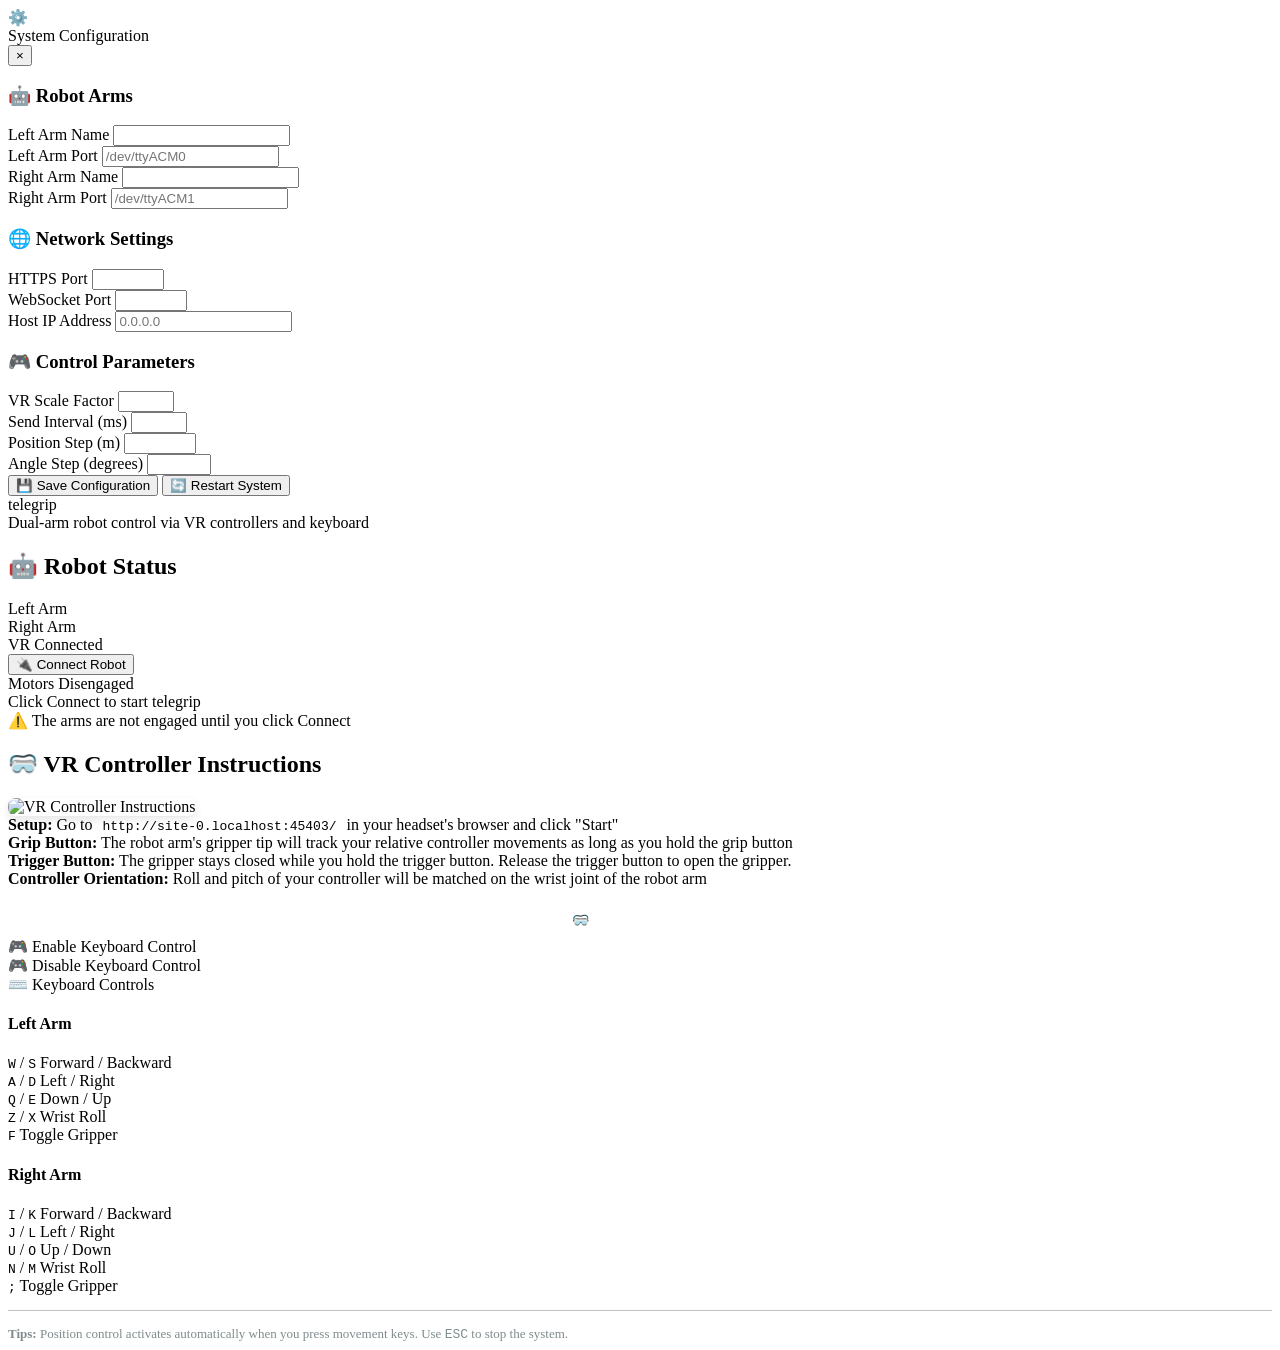
==== web-ui/index.html @ d96db005 "注释" ====
<!DOCTYPE html>
<html>
  <head>
    <meta charset="utf-8">
    <title>telegrip - Robot Arm Teleoperation</title>
    <meta name="description" content="telegrip - Robot Arm Teleoperation">
    <meta name="viewport" content="width=device-width, initial-scale=1.0">
    <script src="https://aframe.io/releases/1.7.1/aframe.min.js"></script>
    <script src="vr_app.js" defer></script>
    <script src="interface.js" defer></script>
    <link rel="stylesheet" href="styles.css">
  </head>
  <body>
    <!-- Settings Button -->
    <!-- 设置按钮 -->
    <div class="settings-button" onclick="openSettings()">
      ⚙️
    </div>

    <!-- Settings Modal -->
    <!-- 设置弹窗 -->
    <div class="settings-modal" id="settingsModal">
      <div class="settings-content">
        <div class="settings-header">
          <div class="settings-title">System Configuration</div>
          <button class="close-button" onclick="closeSettings()">×</button>
        </div>
        
        <form id="settingsForm">
          <div class="settings-section">
            <h3>🤖 Robot Arms</h3>
            <div class="form-row">
              <div class="form-group">
                <label for="leftArmName">Left Arm Name</label>
                <input type="text" id="leftArmName" name="leftArmName">
              </div>
              <div class="form-group">
                <label for="leftArmPort">Left Arm Port</label>
                <input type="text" id="leftArmPort" name="leftArmPort" placeholder="/dev/ttyACM0">
              </div>
            </div>
            <div class="form-row">
              <div class="form-group">
                <label for="rightArmName">Right Arm Name</label>
                <input type="text" id="rightArmName" name="rightArmName">
              </div>
              <div class="form-group">
                <label for="rightArmPort">Right Arm Port</label>
                <input type="text" id="rightArmPort" name="rightArmPort" placeholder="/dev/ttyACM1">
              </div>
            </div>
          </div>

          <div class="settings-section">
            <h3>🌐 Network Settings</h3>
            <div class="form-row">
              <div class="form-group">
                <label for="httpsPort">HTTPS Port</label>
                <input type="number" id="httpsPort" name="httpsPort" min="1024" max="65535">
              </div>
              <div class="form-group">
                <label for="websocketPort">WebSocket Port</label>
                <input type="number" id="websocketPort" name="websocketPort" min="1024" max="65535">
              </div>
            </div>
            <div class="form-group">
              <label for="hostIp">Host IP Address</label>
              <input type="text" id="hostIp" name="hostIp" placeholder="0.0.0.0">
            </div>
          </div>

          <div class="settings-section">
            <h3>🎮 Control Parameters</h3>
            <div class="form-row">
              <div class="form-group">
                <label for="vrScale">VR Scale Factor</label>
                <input type="number" id="vrScale" name="vrScale" step="0.1" min="0.1" max="5.0">
              </div>
              <div class="form-group">
                <label for="sendInterval">Send Interval (ms)</label>
                <input type="number" id="sendInterval" name="sendInterval" step="1" min="10" max="200">
              </div>
            </div>
            <div class="form-row">
              <div class="form-group">
                <label for="posStep">Position Step (m)</label>
                <input type="number" id="posStep" name="posStep" step="0.001" min="0.001" max="0.1">
              </div>
              <div class="form-group">
                <label for="angleStep">Angle Step (degrees)</label>
                <input type="number" id="angleStep" name="angleStep" step="0.5" min="0.5" max="45">
              </div>
            </div>
          </div>

          <div class="button-row">
            <button type="submit" class="save-button" id="saveButton">
              💾 Save Configuration
            </button>
            <button type="button" class="restart-button" id="restartButton" onclick="restartSystem()">
              🔄 Restart System
            </button>
          </div>
        </form>
      </div>
    </div>

    <!-- Desktop Interface -->
    <!-- 桌面端界面 -->
    <div class="desktop-interface" id="desktopInterface">
      <div class="desktop-header">
        <div class="desktop-title">telegrip</div>
        <div class="desktop-subtitle">Dual-arm robot control via VR controllers and keyboard</div>
        
        <div class="status-section">
          <h2>🤖 Robot Status</h2>
          <div class="status-grid">
            <div class="status-item">
              <div class="status-indicator" id="leftArmStatus"></div>
              <span>Left Arm</span>
            </div>
            <div class="status-item">
              <div class="status-indicator" id="rightArmStatus"></div>
              <span>Right Arm</span>
            </div>
            <div class="status-item">
              <div class="status-indicator" id="vrStatus"></div>
              <span>VR Connected</span>
            </div>
          </div>
          
          <!-- Robot Engagement Controls -->
          <!-- 机器人使能/断开控制区 -->
          <div class="robot-controls">
            <button id="robotEngageBtn" class="engage-btn" onclick="toggleRobotEngagement()">
              <span id="engageBtnText">🔌 Connect Robot</span>
            </button>
            <div class="engagement-status">
              <span id="engagementStatusText">Motors Disengaged</span>
            </div>
            <div class="connection-hint" id="connectionHint">Click Connect to start telegrip</div>
            <div class="connection-warning" id="connectionWarning">
              ⚠️ The arms are not engaged until you click Connect
            </div>
          </div>
        </div>

        <!-- VR Instructions Section -->
        <!-- VR 操作说明区域 -->
        <div class="vr-instructions-section">
          <h2>🥽 VR Controller Instructions</h2>
          <div class="instructions-content">
            <div class="instructions-image">
              <img src="media/telegrip_instructions.jpg" alt="VR Controller Instructions" style="max-width: 100%; height: auto; border-radius: 8px; box-shadow: 0 4px 8px rgba(0,0,0,0.1);">
            </div>
            <div class="instructions-text">
              <div class="instruction-item">
                <strong>Setup:</strong> Go to <span id="vrServerUrl" style="font-family: monospace; background: rgba(255,255,255,0.2); padding: 2px 6px; border-radius: 4px;">https://loading...</span> in your headset's browser and click "Start"
              </div>
              <div class="instruction-item grip-button">
                <strong>Grip Button:</strong> The robot arm's gripper tip will track your relative controller movements as long as you hold the grip button
              </div>
              <div class="instruction-item trigger-button">
                <strong>Trigger Button:</strong> The gripper stays closed while you hold the trigger button. Release the trigger button to open the gripper.
              </div>
              <div class="instruction-item">
                <strong>Controller Orientation:</strong> Roll and pitch of your controller will be matched on the wrist joint of the robot arm
              </div>
            </div>
          </div>
          <div style="margin-top: 15px; text-align: center;">
            <button id="switchToVrView" onclick="switchToVrView()" style="background: rgba(255,255,255,0.2); border: 1px solid rgba(255,255,255,0.4); color: white; padding: 8px 16px; border-radius: 6px; cursor: pointer; font-size: 14px;">
              🥽 Switch to VR View
            </button>
          </div>
        </div>
      </div>

      <div class="keyboard-help">
        <!-- Collapsed state: just the enable button -->
        <!-- 折叠状态：仅显示启用按钮 -->
        <div class="keyboard-help-collapsed">
          <div class="control-toggle" id="keyboardToggle" onclick="toggleKeyboardControl()">
            <span>🎮</span>
            <span id="keyboardToggleText">Enable Keyboard Control</span>
          </div>
        </div>
        
        <!-- Expanded state: title, disable button, and content -->
        <!-- 展开状态：标题、禁用按钮与内容 -->
        <div class="keyboard-help-expanded">
          <div class="keyboard-help-header">
            <div class="control-toggle active" onclick="toggleKeyboardControl()">
              <span>🎮</span>
              <span>Disable Keyboard Control</span>
            </div>
            <div class="help-title">
              <span>⌨️</span>
              Keyboard Controls
            </div>
          </div>
          
          <div class="help-columns">
            <div class="help-column">
              <h4>Left Arm</h4>
              <div class="key-group">
                <div class="key-row">
                  <span><kbd class="key">W</kbd> / <kbd class="key">S</kbd></span>
                  <span class="key-desc">Forward / Backward</span>
                </div>
                <div class="key-row">
                  <span><kbd class="key">A</kbd> / <kbd class="key">D</kbd></span>
                  <span class="key-desc">Left / Right</span>
                </div>
                <div class="key-row">
                  <span><kbd class="key">Q</kbd> / <kbd class="key">E</kbd></span>
                  <span class="key-desc">Down / Up</span>
                </div>
                <div class="key-row">
                  <span><kbd class="key">Z</kbd> / <kbd class="key">X</kbd></span>
                  <span class="key-desc">Wrist Roll</span>
                </div>
                <div class="key-row">
                  <span><kbd class="key">F</kbd></span>
                  <span class="key-desc">Toggle Gripper</span>
                </div>
              </div>
            </div>
            
            <div class="help-column">
              <h4>Right Arm</h4>
              <div class="key-group">
                <div class="key-row">
                  <span><kbd class="key">I</kbd> / <kbd class="key">K</kbd></span>
                  <span class="key-desc">Forward / Backward</span>
                </div>
                <div class="key-row">
                  <span><kbd class="key">J</kbd> / <kbd class="key">L</kbd></span>
                  <span class="key-desc">Left / Right</span>
                </div>
                <div class="key-row">
                  <span><kbd class="key">U</kbd> / <kbd class="key">O</kbd></span>
                  <span class="key-desc">Up / Down</span>
                </div>
                <div class="key-row">
                  <span><kbd class="key">N</kbd> / <kbd class="key">M</kbd></span>
                  <span class="key-desc">Wrist Roll</span>
                </div>
                <div class="key-row">
                  <span><kbd class="key">;</kbd></span>
                  <span class="key-desc">Toggle Gripper</span>
                </div>
              </div>
            </div>
          </div>
          
          <div style="margin-top: 15px; padding-top: 15px; border-top: 1px solid #bdc3c7; color: #7f8c8d; font-size: 13px;">
            <strong>Tips:</strong> Position control activates automatically when you press movement keys. 
            Use <kbd class="key">ESC</kbd> to stop the system.
          </div>
        </div>
      </div>
    </div>

    <!-- VR-only content (hidden - using custom start button instead) -->
    <!-- 仅 VR 使用的内容（隐藏：改用自定义开始按钮） -->
    <div class="vr-content" id="vrContent" style="display: none;">
      <div class="vr-title">VR Teleoperation</div>
    </div>

    <!-- A-Frame VR Scene -->
    <!-- A-Frame VR 场景 -->
    <a-scene vr-mode-ui="enabled: false;">
      <!-- Passthrough setup -->
      <!-- 透视（Passthrough）设置 -->
      <a-entity webxr-passthrough="referenceSpaceType: local-floor"></a-entity>

      <!-- Controllers -->
      <!-- 控制器 -->
      <a-entity id="leftHand" oculus-touch-controls="hand: left">
        <a-text id="leftHandInfo" value="Pos: ...\nRot: ..." position="0 0.04 -0.05" rotation="0 0 0" scale="0.05 0.05 0.05" color="white" align="center"></a-text>
      </a-entity>
      <a-entity id="rightHand" oculus-touch-controls="hand: right">
        <a-text id="rightHandInfo" value="Pos: ...\nRot: ..." position="0 0.04 -0.05" rotation="0 0 0" scale="0.05 0.05 0.05" color="white" align="center"></a-text>
      </a-entity>
    </a-scene>

    <script>
      // Update VR server URL dynamically
      // 动态更新 VR 访问地址
      document.addEventListener('DOMContentLoaded', function() {
        const vrUrlElement = document.getElementById('vrServerUrl');
        if (vrUrlElement) {
          const currentUrl = window.location.origin;
          vrUrlElement.textContent = currentUrl + '/';
        }
      });
    </script>
  </body>
</html>
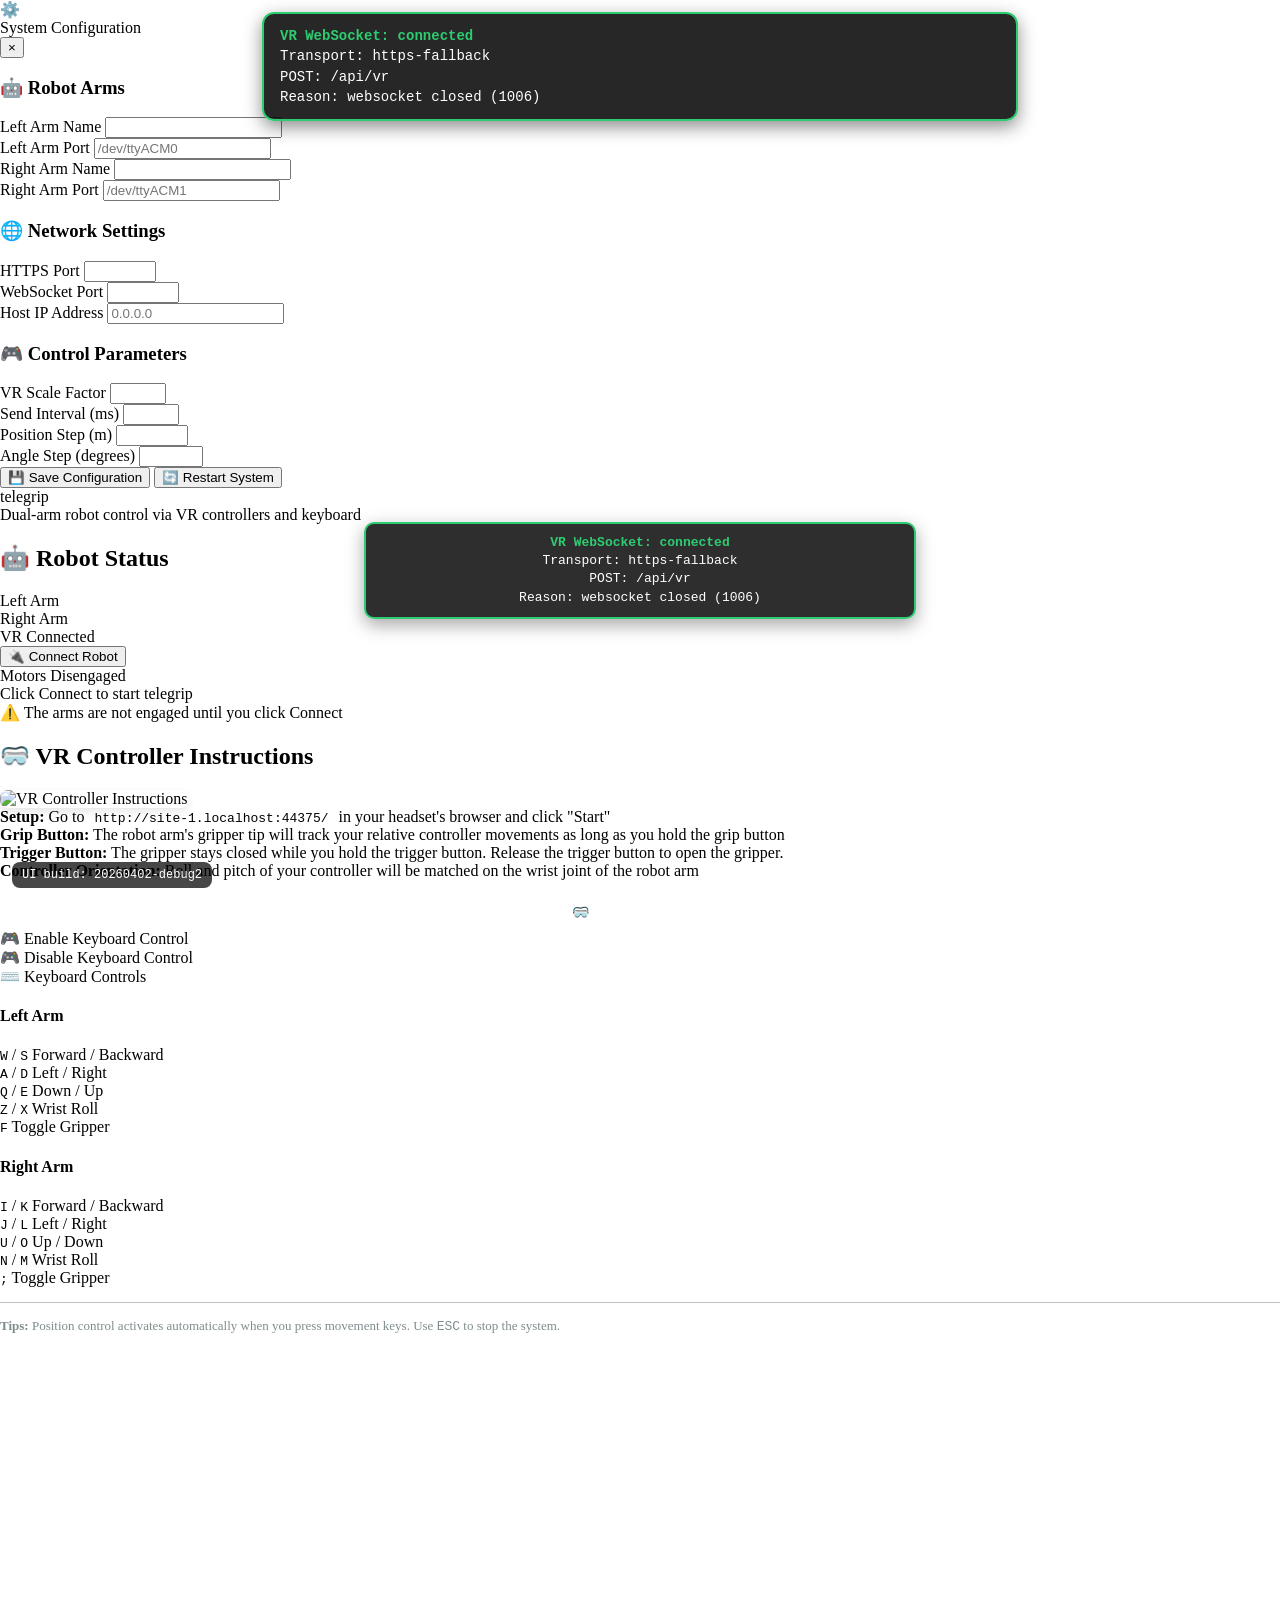
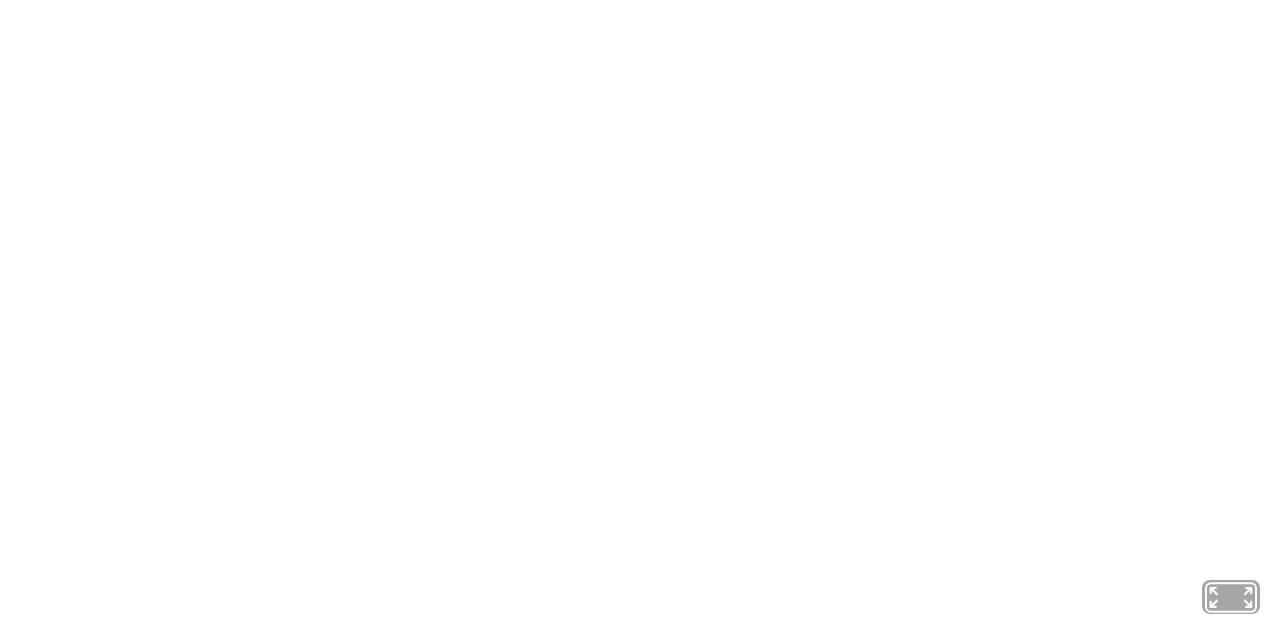
==== commit dd4c4d5c: "day1 demo运行仿真" ====
--- a/web-ui/index.html
+++ b/web-ui/index.html
@@ -5,12 +5,15 @@
     <title>telegrip - Robot Arm Teleoperation</title>
     <meta name="description" content="telegrip - Robot Arm Teleoperation">
     <meta name="viewport" content="width=device-width, initial-scale=1.0">
-    <script src="https://aframe.io/releases/1.7.1/aframe.min.js"></script>
-    <script src="vr_app.js" defer></script>
-    <script src="interface.js" defer></script>
-    <link rel="stylesheet" href="styles.css">
+    <script src="aframe.min.js?v=20260402-debug2"></script>
+    <script src="vr_app.js?v=20260402-debug2" defer></script>
+    <script src="interface.js?v=20260402-debug2" defer></script>
+    <link rel="stylesheet" href="styles.css?v=20260402-debug2">
   </head>
   <body>
+    <div style="position: fixed; left: 12px; bottom: 12px; z-index: 2147483647; background: rgba(0,0,0,0.72); color: white; padding: 6px 10px; border-radius: 8px; font: 12px monospace;">
+      UI build: 20260402-debug2
+    </div>
     <!-- Settings Button -->
     <!-- 设置按钮 -->
     <div class="settings-button" onclick="openSettings()">
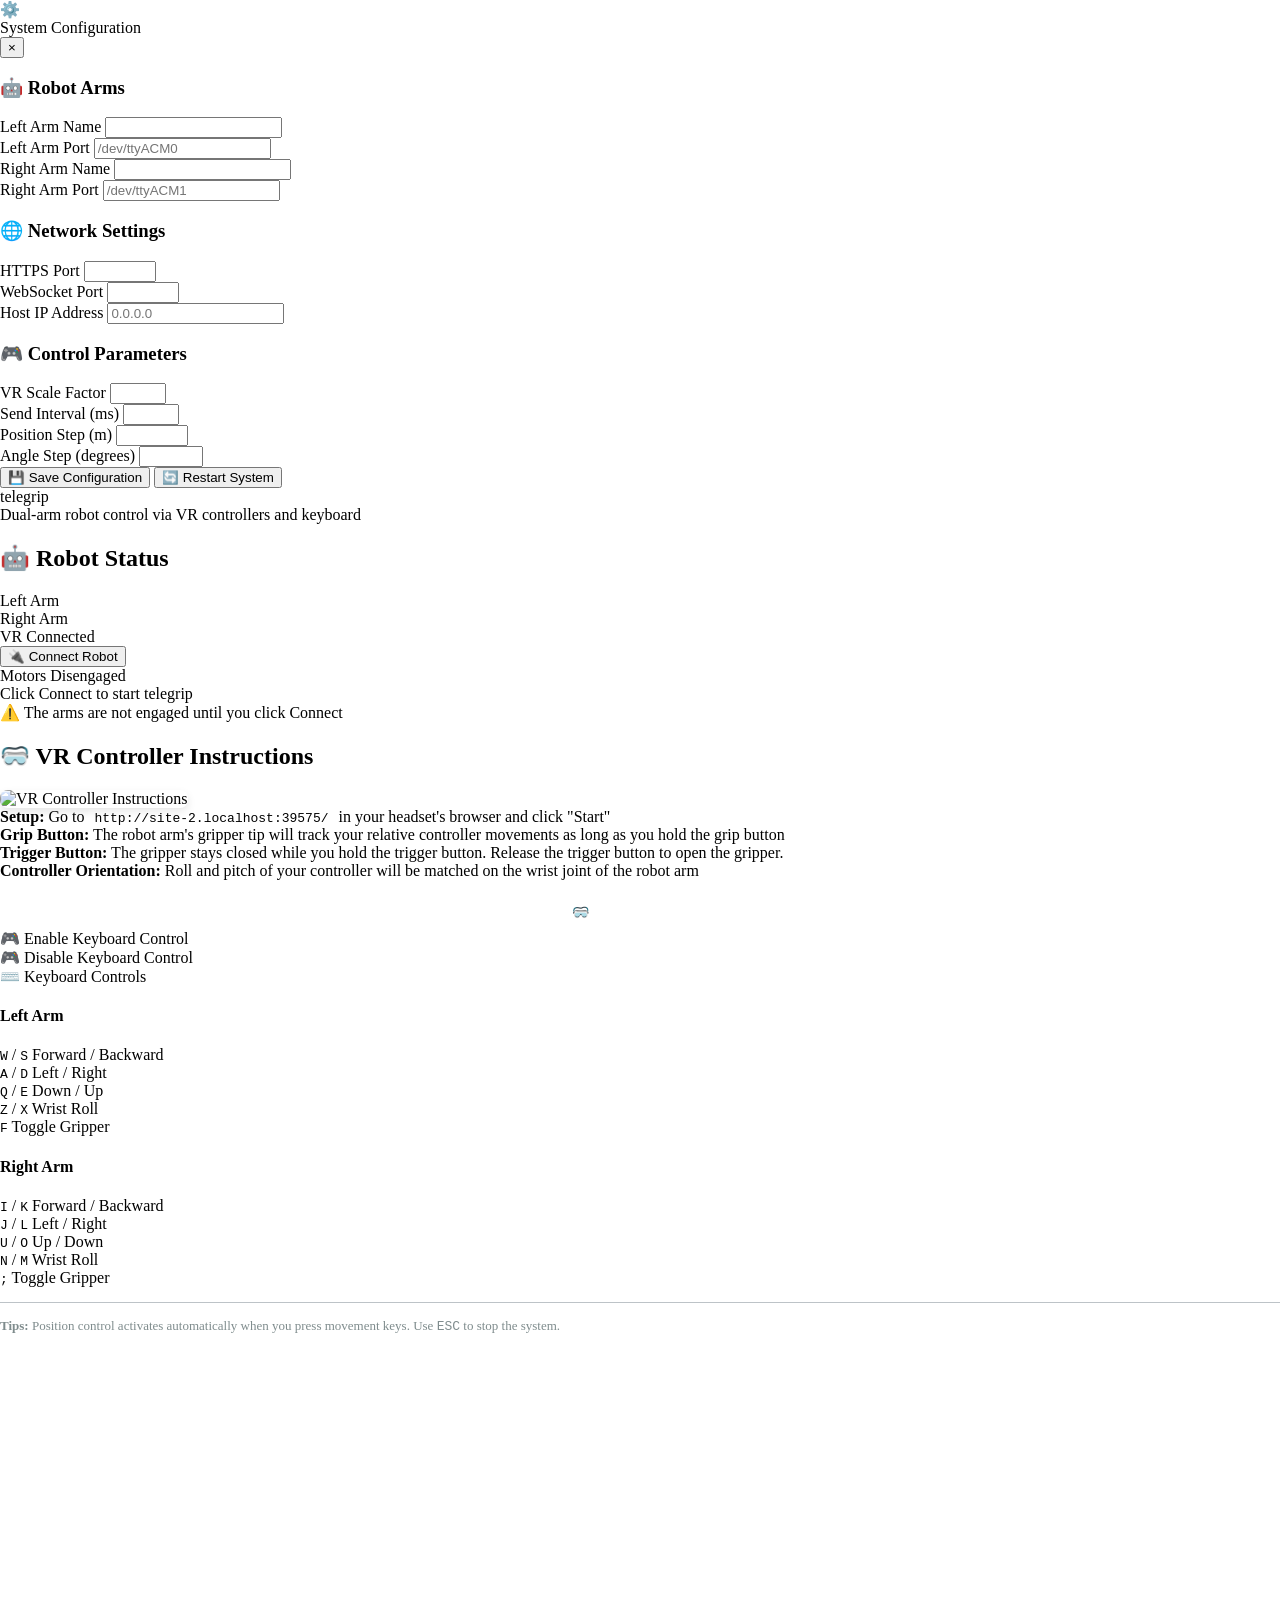
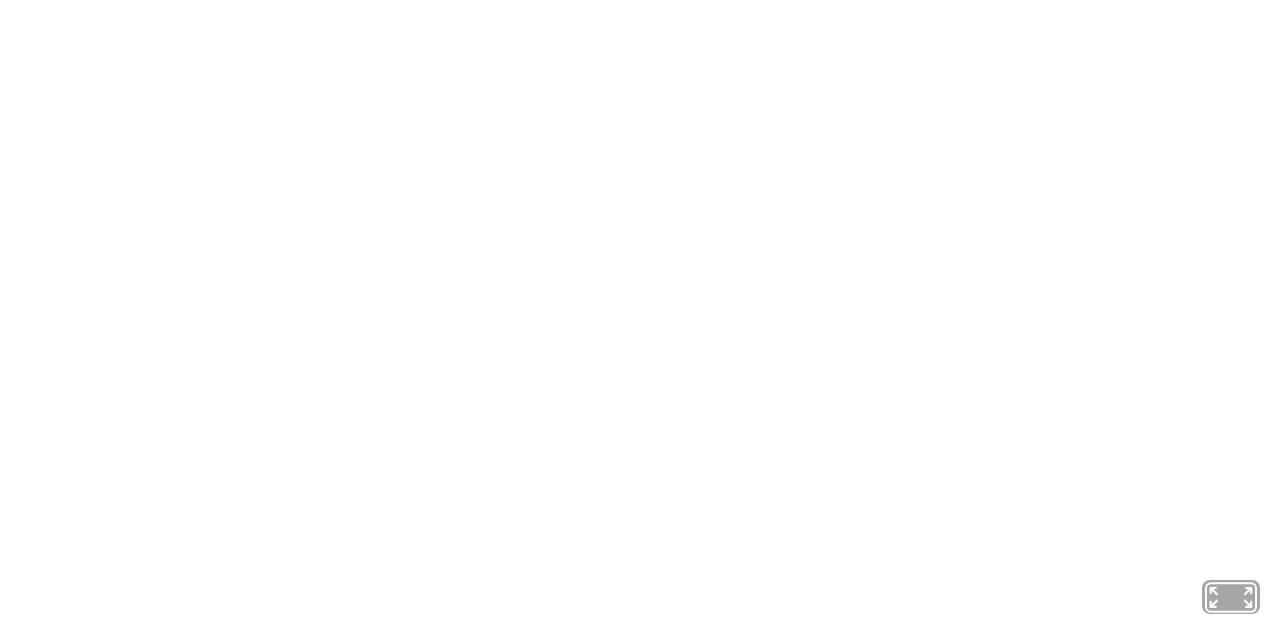
==== commit 7160fd6c: "ros rviz" ====
--- a/web-ui/index.html
+++ b/web-ui/index.html
@@ -5,15 +5,12 @@
     <title>telegrip - Robot Arm Teleoperation</title>
     <meta name="description" content="telegrip - Robot Arm Teleoperation">
     <meta name="viewport" content="width=device-width, initial-scale=1.0">
-    <script src="aframe.min.js?v=20260402-debug2"></script>
-    <script src="vr_app.js?v=20260402-debug2" defer></script>
-    <script src="interface.js?v=20260402-debug2" defer></script>
-    <link rel="stylesheet" href="styles.css?v=20260402-debug2">
+    <script src="aframe.min.js" defer></script>
+    <script src="vr_app.js" defer></script>
+    <script src="interface.js" defer></script>
+    <link rel="stylesheet" href="styles.css">
   </head>
   <body>
-    <div style="position: fixed; left: 12px; bottom: 12px; z-index: 2147483647; background: rgba(0,0,0,0.72); color: white; padding: 6px 10px; border-radius: 8px; font: 12px monospace;">
-      UI build: 20260402-debug2
-    </div>
     <!-- Settings Button -->
     <!-- 设置按钮 -->
     <div class="settings-button" onclick="openSettings()">
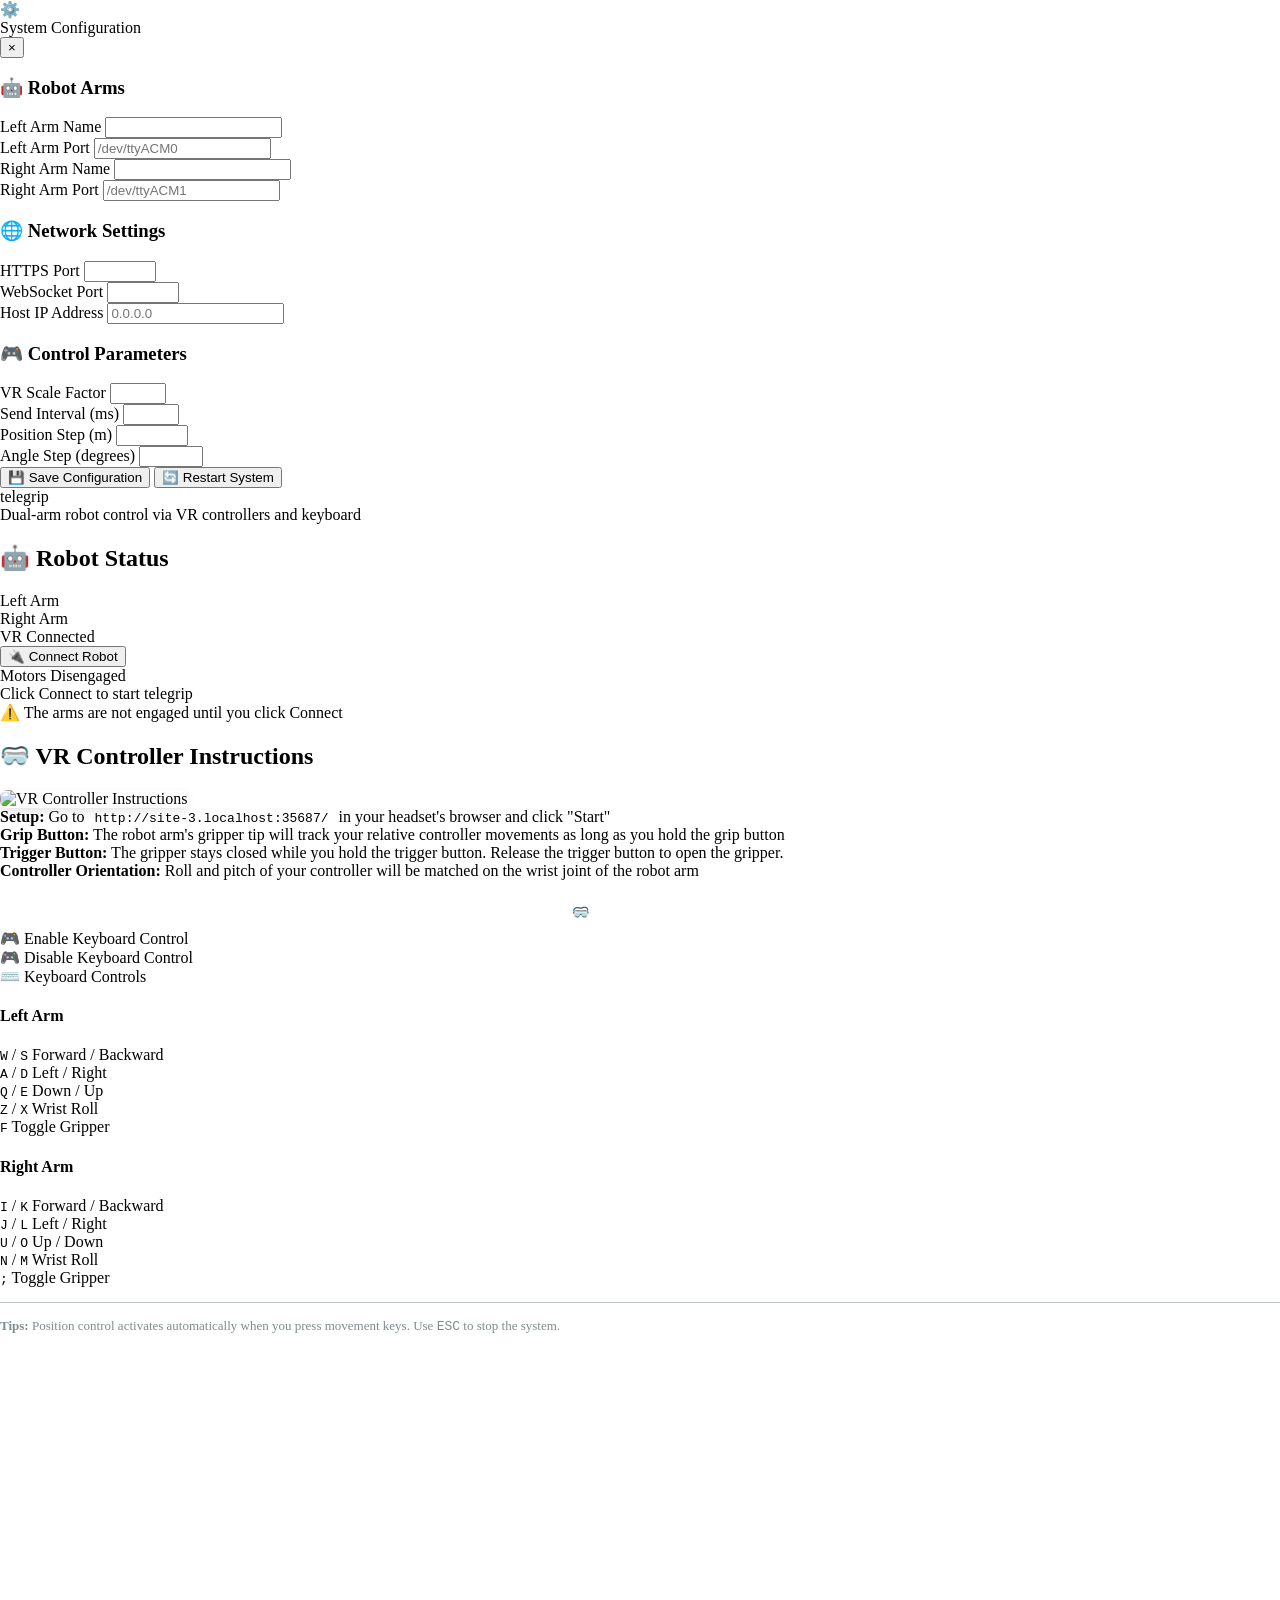
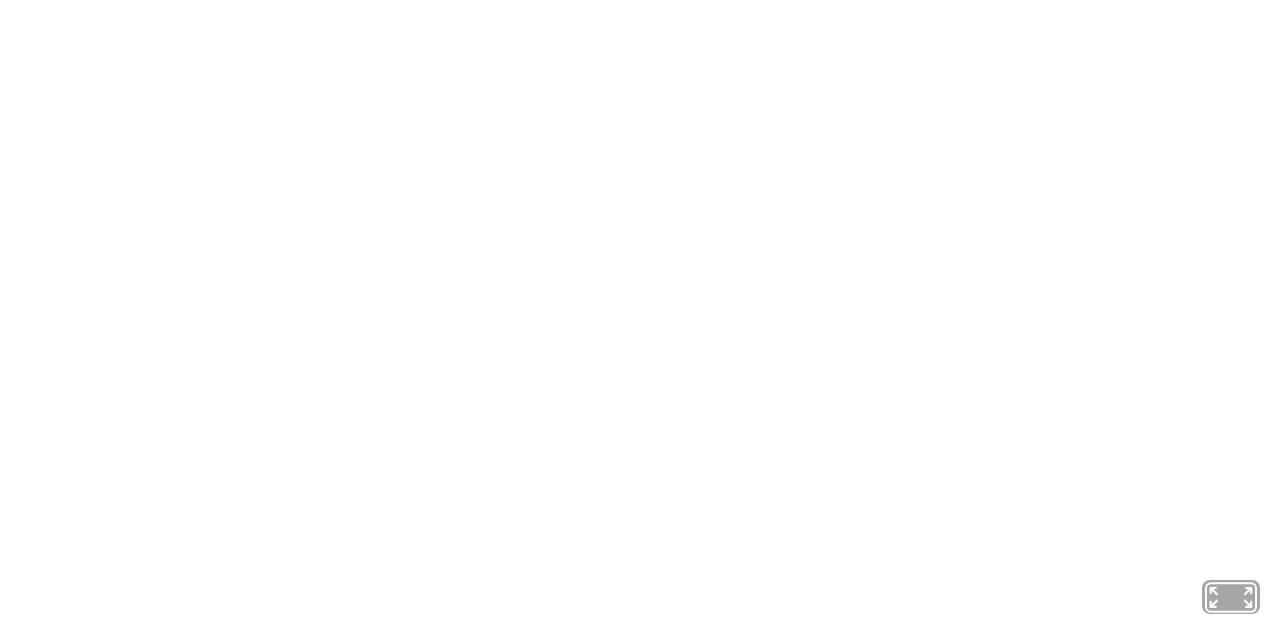
==== commit 9325906e: "VR头显方向标定" ====
--- a/web-ui/index.html
+++ b/web-ui/index.html
@@ -275,6 +275,10 @@
       <!-- 透视（Passthrough）设置 -->
       <a-entity webxr-passthrough="referenceSpaceType: local-floor"></a-entity>
 
+      <!-- Headset camera -->
+      <!-- 头显相机 -->
+      <a-entity id="headset" camera look-controls wasd-controls-enabled="false" position="0 1.6 0"></a-entity>
+
       <!-- Controllers -->
       <!-- 控制器 -->
       <a-entity id="leftHand" oculus-touch-controls="hand: left">
